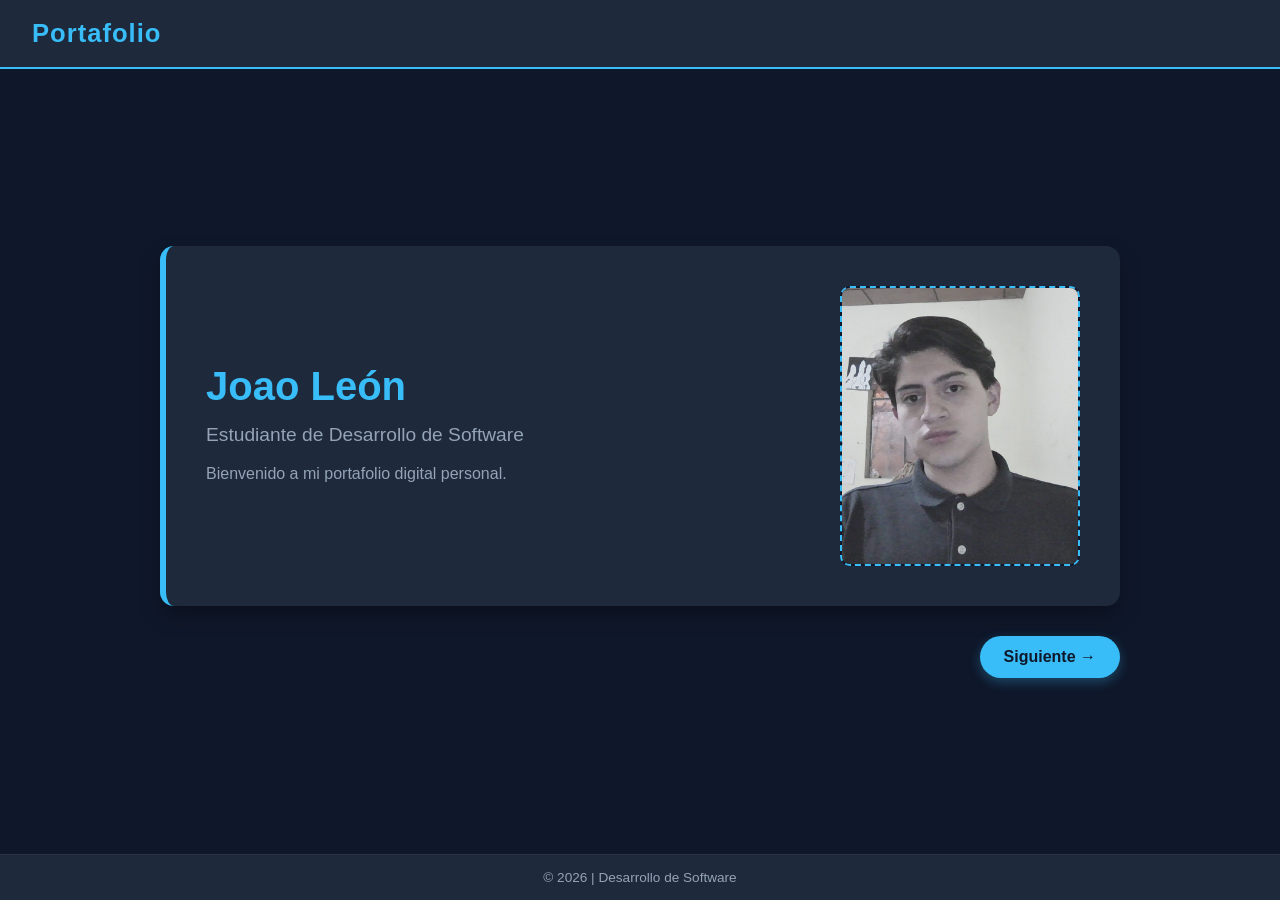
==== index.html @ 2c40a6cc "$" ====
<!DOCTYPE html>
<html lang="es">
<head>
  <meta charset="UTF-8">
  <meta name="viewport" content="width=device-width, initial-scale=1.0">
  <title>Portafolio Personal</title>
  <style>
    :root {
      --bg-primary: #0f172a;
      --bg-card: #1e293b;
      --accent: #38bdf8;
      --text-main: #f8fafc;
      --text-muted: #94a3b8;
    }

    * {
      box-sizing: border-box;
      margin: 0;
      padding: 0;
    }

    body {
      font-family: 'Segoe UI', Tahoma, Geneva, Verdana, sans-serif;
      background-color: var(--bg-primary);
      color: var(--text-main);
      display: flex;
      flex-direction: column;
      min-height: 100vh;
    }

    /* CABECERA: Solo el título Portafolio */
    header {
      background-color: var(--bg-card);
      padding: 1.2rem 2rem;
      border-bottom: 2px solid var(--accent);
    }

    .logo {
      font-size: 1.6rem;
      font-weight: bold;
      color: var(--accent);
      letter-spacing: 1px;
    }

    /* CONTENEDOR PRINCIPAL CON FLEXBOX */
    main {
      flex: 1;
      max-width: 1000px;
      margin: auto;
      padding: 40px 20px;
      display: flex;
      flex-direction: column;
      justify-content: center;
      width: 100%;
    }

    /* PRIMERA CARA: Información personal y cuadro para foto con Flexbox */
    .hero-container {
      display: flex;
      flex-wrap: wrap;
      background-color: var(--bg-card);
      border-radius: 14px;
      padding: 40px;
      gap: 40px;
      align-items: center;
      box-shadow: 0 10px 25px -5px rgba(0, 0, 0, 0.4);
      border-left: 6px solid var(--accent);
    }

    .hero-info {
      flex: 1 1 350px;
      display: flex;
      flex-direction: column;
      gap: 15px;
    }

    .hero-info h1 {
      font-size: 2.5rem;
      color: var(--accent);
    }

    .hero-info h2 {
      font-size: 1.2rem;
      color: var(--text-muted);
      font-weight: 400;
    }

    .hero-info p {
      color: var(--text-muted);
      line-height: 1.6;
      font-size: 1rem;
    }

    /* CUADRO PARA LA FOTO A LA DERECHA */
    .photo-box {
      flex: 0 0 240px;
      height: 280px;
      background-color: #0f172a;
      border: 2px dashed var(--accent);
      border-radius: 10px;
      display: flex;
      flex-direction: column;
      justify-content: center;
      align-items: center;
      text-align: center;
      color: var(--text-muted);
      padding: 20px;
      gap: 10px;
    }

    .photo-box span {
      font-size: 0.85rem;
    }

    /* FLECHA DE NAVEGACIÓN HACIA EL SIGUIENTE APARTADO */
    .nav-arrow-container {
      display: flex;
      justify-content: flex-end;
      margin-top: 30px;
    }

    .next-btn {
      background-color: var(--accent);
      color: var(--bg-primary);
      padding: 12px 24px;
      border-radius: 30px;
      text-decoration: none;
      font-weight: bold;
      display: flex;
      align-items: center;
      gap: 10px;
      transition: transform 0.2s, background-color 0.2s;
      box-shadow: 0 4px 12px rgba(56, 189, 248, 0.3);
    }

    .next-btn:hover {
      transform: translateY(-4px);
      background-color: #7dd3fc;
    }

    /* FOOTER */
    footer {
      background-color: var(--bg-card);
      padding: 15px;
      text-align: center;
      color: var(--text-muted);
      font-size: 0.85rem;
      border-top: 1px solid rgba(255, 255, 255, 0.05);
    }
  </style>
</head>
<body>

  <header>
    <div class="logo">Portafolio</div>
  </header>

  <main>
    <section class="hero-container">
      <div class="hero-info">
        <h1>Joao León</h1>
        <h2>Estudiante de Desarrollo de Software</h2>
        <p>Bienvenido a mi portafolio digital personal.</p>
      </div>

      <!-- Cuadro para la foto a la derecha -->
      <div class="photo-box"style="padding: 0; overflow: hidden;">
        <img src="joao.jpg" alt="Foto de Joao" style="width: 100%; height: 100%; object-fit: cover;">
      </div>
    </section>

    <!-- Flecha para la siguiente página/apartado -->
    <div class="nav-arrow-container">
      <a href="pagina2.html" class="next-btn">
        Siguiente &rarr;
      </a>
    </div>
  </main>

  <footer>
    <p>&copy; 2026 | Desarrollo de Software</p>
  </footer>

</body>
</html>
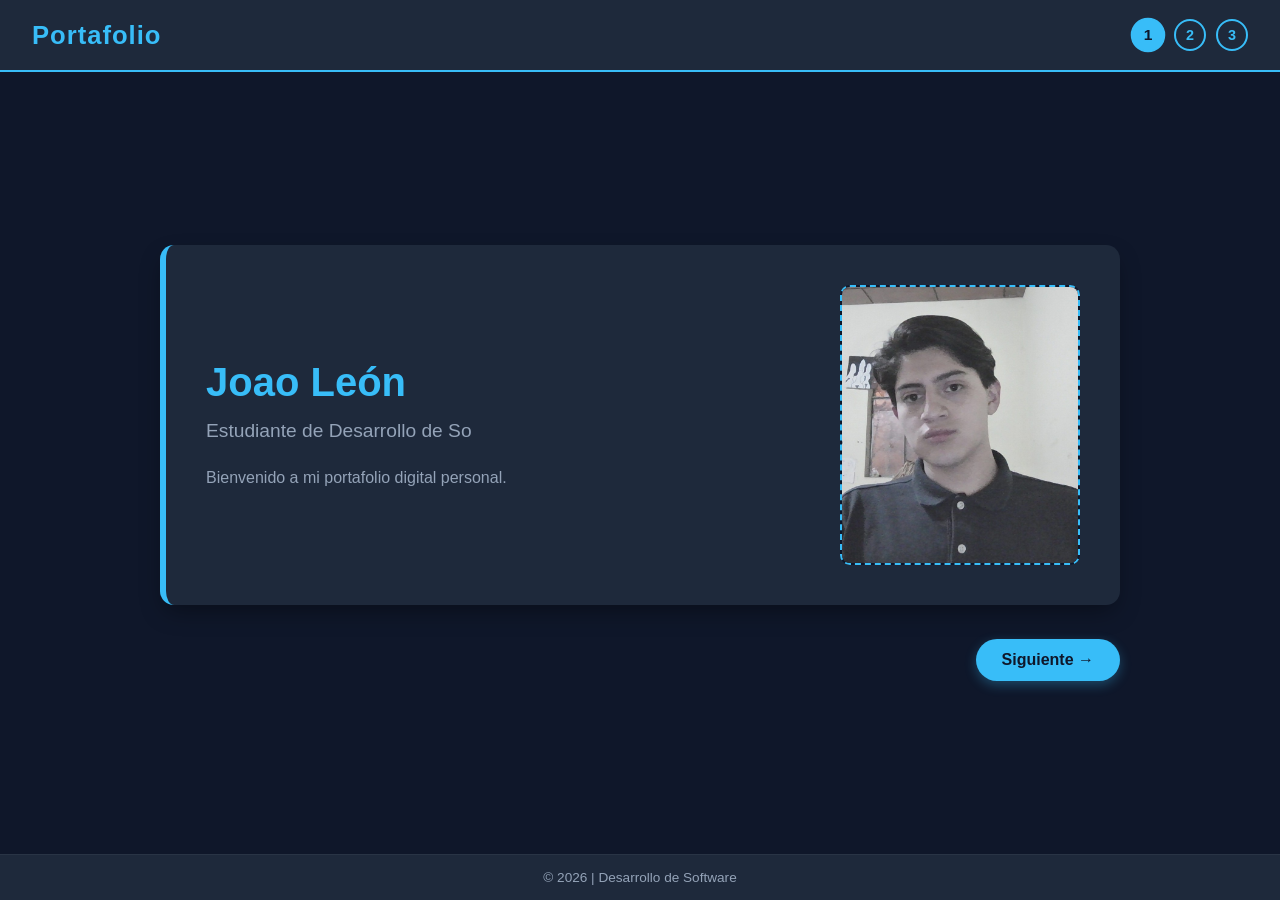
==== commit 44d63da3: "edit2" ====
--- a/index.html
+++ b/index.html
@@ -3,183 +3,53 @@
 <head>
   <meta charset="UTF-8">
   <meta name="viewport" content="width=device-width, initial-scale=1.0">
-  <title>Portafolio Personal</title>
-  <style>
-    :root {
-      --bg-primary: #0f172a;
-      --bg-card: #1e293b;
-      --accent: #38bdf8;
-      --text-main: #f8fafc;
-      --text-muted: #94a3b8;
-    }
-
-    * {
-      box-sizing: border-box;
-      margin: 0;
-      padding: 0;
-    }
-
-    body {
-      font-family: 'Segoe UI', Tahoma, Geneva, Verdana, sans-serif;
-      background-color: var(--bg-primary);
-      color: var(--text-main);
-      display: flex;
-      flex-direction: column;
-      min-height: 100vh;
-    }
-
-    /* CABECERA: Solo el título Portafolio */
-    header {
-      background-color: var(--bg-card);
-      padding: 1.2rem 2rem;
-      border-bottom: 2px solid var(--accent);
-    }
-
-    .logo {
-      font-size: 1.6rem;
-      font-weight: bold;
-      color: var(--accent);
-      letter-spacing: 1px;
-    }
-
-    /* CONTENEDOR PRINCIPAL CON FLEXBOX */
-    main {
-      flex: 1;
-      max-width: 1000px;
-      margin: auto;
-      padding: 40px 20px;
-      display: flex;
-      flex-direction: column;
-      justify-content: center;
-      width: 100%;
-    }
-
-    /* PRIMERA CARA: Información personal y cuadro para foto con Flexbox */
-    .hero-container {
-      display: flex;
-      flex-wrap: wrap;
-      background-color: var(--bg-card);
-      border-radius: 14px;
-      padding: 40px;
-      gap: 40px;
-      align-items: center;
-      box-shadow: 0 10px 25px -5px rgba(0, 0, 0, 0.4);
-      border-left: 6px solid var(--accent);
-    }
-
-    .hero-info {
-      flex: 1 1 350px;
-      display: flex;
-      flex-direction: column;
-      gap: 15px;
-    }
-
-    .hero-info h1 {
-      font-size: 2.5rem;
-      color: var(--accent);
-    }
-
-    .hero-info h2 {
-      font-size: 1.2rem;
-      color: var(--text-muted);
-      font-weight: 400;
-    }
-
-    .hero-info p {
-      color: var(--text-muted);
-      line-height: 1.6;
-      font-size: 1rem;
-    }
-
-    /* CUADRO PARA LA FOTO A LA DERECHA */
-    .photo-box {
-      flex: 0 0 240px;
-      height: 280px;
-      background-color: #0f172a;
-      border: 2px dashed var(--accent);
-      border-radius: 10px;
-      display: flex;
-      flex-direction: column;
-      justify-content: center;
-      align-items: center;
-      text-align: center;
-      color: var(--text-muted);
-      padding: 20px;
-      gap: 10px;
-    }
-
-    .photo-box span {
-      font-size: 0.85rem;
-    }
-
-    /* FLECHA DE NAVEGACIÓN HACIA EL SIGUIENTE APARTADO */
-    .nav-arrow-container {
-      display: flex;
-      justify-content: flex-end;
-      margin-top: 30px;
-    }
-
-    .next-btn {
-      background-color: var(--accent);
-      color: var(--bg-primary);
-      padding: 12px 24px;
-      border-radius: 30px;
-      text-decoration: none;
-      font-weight: bold;
-      display: flex;
-      align-items: center;
-      gap: 10px;
-      transition: transform 0.2s, background-color 0.2s;
-      box-shadow: 0 4px 12px rgba(56, 189, 248, 0.3);
-    }
-
-    .next-btn:hover {
-      transform: translateY(-4px);
-      background-color: #7dd3fc;
-    }
-
-    /* FOOTER */
-    footer {
-      background-color: var(--bg-card);
-      padding: 15px;
-      text-align: center;
-      color: var(--text-muted);
-      font-size: 0.85rem;
-      border-top: 1px solid rgba(255, 255, 255, 0.05);
-    }
-  </style>
+  <title>Portafolio Personal - Joao León</title>
+  <link rel="stylesheet" href="styles.css">
 </head>
 <body>
 
   <header>
-    <div class="logo">Portafolio</div>
+    <a href="index.html" class="logo">Portafolio</a>
+    <nav class="page-dots" aria-label="Indicador de página">
+      <a href="index.html" class="dot active" title="Página 1: Inicio">1</a>
+      <a href="pagina2.html" class="dot" title="Página 2: Información">2</a>
+      <a href="pagina3.html" class="dot" title="Página 3: Intereses">3</a>
+    </nav>
   </header>
 
   <main>
-    <section class="hero-container">
+    <section class="hero-container reveal">
       <div class="hero-info">
         <h1>Joao León</h1>
-        <h2>Estudiante de Desarrollo de Software</h2>
+        <h2 id="typingSubtitle" data-text="Estudiante de Desarrollo de Software">Estudiante de Desarrollo de Software</h2>
         <p>Bienvenido a mi portafolio digital personal.</p>
       </div>
 
       <!-- Cuadro para la foto a la derecha -->
-      <div class="photo-box"style="padding: 0; overflow: hidden;">
-        <img src="joao.jpg" alt="Foto de Joao" style="width: 100%; height: 100%; object-fit: cover;">
+      <div class="photo-box photo-zoomable" data-caption="Joao León">
+        <img src="joao.jpg" alt="Foto de Joao">
       </div>
     </section>
 
     <!-- Flecha para la siguiente página/apartado -->
-    <div class="nav-arrow-container">
-      <a href="pagina2.html" class="next-btn">
+    <div class="nav-arrow-container reveal">
+      <a href="pagina2.html" class="btn">
         Siguiente &rarr;
       </a>
     </div>
   </main>
 
   <footer>
-    <p>&copy; 2026 | Desarrollo de Software</p>
+    <p>&copy; <span class="current-year">2026</span> | Desarrollo de Software</p>
   </footer>
 
+  <!-- Visor Lightbox para ampliar fotos al hacer clic -->
+  <div class="lightbox" id="lightbox" aria-hidden="true">
+    <button class="lightbox-close" id="lightboxClose" aria-label="Cerrar">&times;</button>
+    <img id="lightboxImg" src="" alt="Vista ampliada">
+    <p id="lightboxCaption"></p>
+  </div>
+
+  <script src="script.js"></script>
 </body>
 </html>
--- a/styles.css
+++ b/styles.css
@@ -0,0 +1,452 @@
+:root {
+  --bg-primary: #0f172a;
+  --bg-card: #1e293b;
+  --accent: #38bdf8;
+  --accent-hover: #7dd3fc;
+  --text-main: #f8fafc;
+  --text-muted: #94a3b8;
+  --text-soft: #cbd5e1;
+}
+
+* {
+  box-sizing: border-box;
+  margin: 0;
+  padding: 0;
+}
+
+body {
+  font-family: 'Segoe UI', Tahoma, Geneva, Verdana, sans-serif;
+  background-color: var(--bg-primary);
+  color: var(--text-main);
+  display: flex;
+  flex-direction: column;
+  min-height: 100vh;
+  opacity: 1;
+  transition: opacity 0.25s ease;
+}
+
+body.page-leaving {
+  opacity: 0;
+}
+
+/* CABECERA */
+header {
+  background-color: var(--bg-card);
+  padding: 1.2rem 2rem;
+  border-bottom: 2px solid var(--accent);
+  display: flex;
+  justify-content: space-between;
+  align-items: center;
+}
+
+.logo {
+  font-size: 1.6rem;
+  font-weight: bold;
+  color: var(--accent);
+  letter-spacing: 1px;
+  text-decoration: none;
+}
+
+/* INDICADOR DE PÁGINAS 1 - 2 - 3 */
+.page-dots {
+  display: flex;
+  gap: 10px;
+}
+
+.dot {
+  width: 32px;
+  height: 32px;
+  border-radius: 50%;
+  border: 2px solid var(--accent);
+  color: var(--accent);
+  text-decoration: none;
+  font-weight: bold;
+  font-size: 0.9rem;
+  display: flex;
+  align-items: center;
+  justify-content: center;
+  transition: background-color 0.2s, color 0.2s, transform 0.2s;
+}
+
+.dot:hover,
+.dot.active {
+  background-color: var(--accent);
+  color: var(--bg-primary);
+  transform: scale(1.08);
+}
+
+/* CONTENEDORES PRINCIPALES */
+main {
+  flex: 1;
+  max-width: 1000px;
+  margin: auto;
+  padding: 40px 20px;
+  display: flex;
+  flex-direction: column;
+  justify-content: center;
+  width: 100%;
+  gap: 24px;
+}
+
+main.main-wide {
+  max-width: 1100px;
+  padding: 30px 20px;
+}
+
+main.main-xl {
+  max-width: 1300px;
+  padding: 40px 30px;
+}
+
+/* PÁGINA 1: HERO */
+.hero-container {
+  display: flex;
+  flex-wrap: wrap;
+  background-color: var(--bg-card);
+  border-radius: 14px;
+  padding: 40px;
+  gap: 40px;
+  align-items: center;
+  box-shadow: 0 10px 25px -5px rgba(0, 0, 0, 0.4);
+  border-left: 6px solid var(--accent);
+}
+
+.hero-info {
+  flex: 1 1 350px;
+  display: flex;
+  flex-direction: column;
+  gap: 15px;
+}
+
+.hero-info h1 {
+  font-size: 2.5rem;
+  color: var(--accent);
+}
+
+.hero-info h2 {
+  font-size: 1.2rem;
+  color: var(--text-muted);
+  font-weight: 400;
+  min-height: 1.6em;
+}
+
+.hero-info p {
+  color: var(--text-muted);
+  line-height: 1.6;
+  font-size: 1rem;
+}
+
+.photo-box {
+  flex: 0 0 240px;
+  height: 280px;
+  background-color: var(--bg-primary);
+  border: 2px dashed var(--accent);
+  border-radius: 10px;
+  overflow: hidden;
+  padding: 0;
+}
+
+.photo-box img {
+  width: 100%;
+  height: 100%;
+  object-fit: cover;
+  display: block;
+}
+
+/* LAYOUT COLUMNAS (PÁGINAS 2 Y 3) */
+.content-layout {
+  display: flex;
+  flex-wrap: wrap;
+  gap: 30px;
+  align-items: flex-start;
+}
+
+.content-layout.stretch {
+  gap: 35px;
+  align-items: stretch;
+}
+
+.left-column {
+  flex: 1 1 500px;
+  display: flex;
+  flex-direction: column;
+  gap: 20px;
+}
+
+.left-column-lg {
+  flex: 1 1 650px;
+  display: flex;
+  flex-direction: column;
+  gap: 25px;
+}
+
+/* TARJETAS DE INFORMACIÓN */
+.info-card {
+  background-color: var(--bg-card);
+  border-radius: 12px;
+  padding: 22px;
+  border-left: 5px solid var(--accent);
+  box-shadow: 0 4px 15px rgba(0, 0, 0, 0.3);
+  display: flex;
+  flex-direction: column;
+  gap: 8px;
+  transition: transform 0.25s ease, box-shadow 0.25s ease;
+}
+
+.info-card:hover {
+  transform: translateY(-4px);
+  box-shadow: 0 10px 24px rgba(0, 0, 0, 0.45);
+}
+
+.info-card h3 {
+  color: var(--accent);
+  font-size: 1.2rem;
+}
+
+.info-card p {
+  color: var(--text-muted);
+  font-size: 0.95rem;
+  line-height: 1.5;
+}
+
+.info-card.large {
+  border-radius: 16px;
+  padding: 30px;
+  border-left-width: 8px;
+  gap: 12px;
+}
+
+.info-card.large h3 {
+  font-size: 1.5rem;
+}
+
+.info-card.large p {
+  color: var(--text-soft);
+  font-size: 1.1rem;
+  line-height: 1.7;
+}
+
+/* ETIQUETAS INTERACTIVAS EN PÁGINA 3 */
+.interest-tags {
+  display: flex;
+  flex-wrap: wrap;
+  gap: 10px;
+  margin-top: 8px;
+}
+
+.tag-pill {
+  background-color: var(--bg-primary);
+  border: 1px solid var(--accent);
+  color: var(--accent);
+  padding: 6px 14px;
+  border-radius: 20px;
+  font-size: 0.88rem;
+  font-weight: 600;
+  cursor: pointer;
+  transition: background-color 0.2s, color 0.2s, transform 0.2s;
+}
+
+.tag-pill:hover {
+  background-color: var(--accent);
+  color: var(--bg-primary);
+  transform: translateY(-2px);
+}
+
+/* COLUMNAS DERECHAS Y FOTOS */
+.right-column {
+  flex: 0 0 260px;
+  display: flex;
+  flex-direction: column;
+  gap: 20px;
+}
+
+.right-column-lg {
+  flex: 0 0 380px;
+  display: flex;
+  flex-direction: column;
+  gap: 20px;
+}
+
+.section-title-right {
+  color: var(--accent);
+  font-size: 1.4rem;
+  font-weight: bold;
+}
+
+.photo-card-small {
+  background-color: var(--bg-card);
+  border: 2px dashed var(--accent);
+  border-radius: 12px;
+  height: 160px;
+  overflow: hidden;
+}
+
+.photo-card-small img {
+  width: 100%;
+  height: 100%;
+  object-fit: cover;
+  display: block;
+}
+
+.photos-grid {
+  display: flex;
+  flex-wrap: wrap;
+  gap: 20px;
+}
+
+.photo-card-mini {
+  background-color: var(--bg-card);
+  border: 3px dashed var(--accent);
+  border-radius: 14px;
+  flex: 1 1 calc(50% - 10px);
+  height: 160px;
+  overflow: hidden;
+  padding: 6px;
+  box-shadow: 0 4px 15px rgba(0, 0, 0, 0.3);
+  transition: transform 0.25s ease, border-color 0.25s ease, box-shadow 0.25s ease;
+}
+
+.photo-card-mini img {
+  width: 100%;
+  height: 100%;
+  object-fit: cover;
+  border-radius: 8px;
+  display: block;
+}
+
+/* RESALTADO AL PASAR SOBRE ETIQUETA */
+.photo-card-mini.highlight-photo {
+  transform: scale(1.05);
+  border-style: solid;
+  box-shadow: 0 0 20px rgba(56, 189, 248, 0.6);
+}
+
+/* EFECTO ZOOM EN TODAS LAS FOTOS */
+.photo-zoomable {
+  cursor: zoom-in;
+  position: relative;
+}
+
+.photo-zoomable img {
+  transition: transform 0.35s ease;
+}
+
+.photo-zoomable:hover img {
+  transform: scale(1.06);
+}
+
+/* BOTONES DE NAVEGACIÓN */
+.nav-arrow-container {
+  display: flex;
+  justify-content: flex-end;
+  margin-top: 10px;
+}
+
+.nav-buttons {
+  display: flex;
+  justify-content: space-between;
+  margin-top: 10px;
+}
+
+.btn {
+  background-color: var(--accent);
+  color: var(--bg-primary);
+  padding: 12px 26px;
+  border-radius: 30px;
+  text-decoration: none;
+  font-weight: bold;
+  display: inline-flex;
+  align-items: center;
+  gap: 8px;
+  transition: transform 0.2s, background-color 0.2s;
+  box-shadow: 0 4px 12px rgba(56, 189, 248, 0.3);
+}
+
+.btn:hover {
+  transform: translateY(-3px);
+  background-color: var(--accent-hover);
+}
+
+/* ANIMACIÓN DE ENTRADA */
+.reveal {
+  opacity: 0;
+  transform: translateY(16px);
+  transition: opacity 0.5s ease, transform 0.5s ease;
+}
+
+.reveal.visible {
+  opacity: 1;
+  transform: translateY(0);
+}
+
+/* LIGHTBOX (VISOR DE IMÁGENES) */
+.lightbox {
+  position: fixed;
+  inset: 0;
+  background: rgba(15, 23, 42, 0.92);
+  display: none;
+  flex-direction: column;
+  align-items: center;
+  justify-content: center;
+  gap: 14px;
+  padding: 20px;
+  z-index: 1000;
+}
+
+.lightbox.open {
+  display: flex;
+}
+
+.lightbox img {
+  max-width: 90vw;
+  max-height: 78vh;
+  border-radius: 12px;
+  border: 2px solid var(--accent);
+  box-shadow: 0 15px 40px rgba(0, 0, 0, 0.6);
+}
+
+.lightbox p {
+  color: var(--accent);
+  font-weight: 600;
+  font-size: 1.05rem;
+}
+
+.lightbox-close {
+  position: absolute;
+  top: 20px;
+  right: 28px;
+  background: none;
+  border: none;
+  color: var(--text-main);
+  font-size: 2.2rem;
+  cursor: pointer;
+  line-height: 1;
+}
+
+.lightbox-close:hover {
+  color: var(--accent);
+}
+
+/* FOOTER */
+footer {
+  background-color: var(--bg-card);
+  padding: 15px;
+  text-align: center;
+  color: var(--text-muted);
+  font-size: 0.85rem;
+  border-top: 1px solid rgba(255, 255, 255, 0.05);
+}
+
+/* RESPONSIVE MÓVIL */
+@media (max-width: 768px) {
+  .photo-box,
+  .right-column,
+  .right-column-lg {
+    flex: 1 1 100%;
+  }
+
+  .hero-container {
+    padding: 25px;
+    gap: 24px;
+  }
+}
